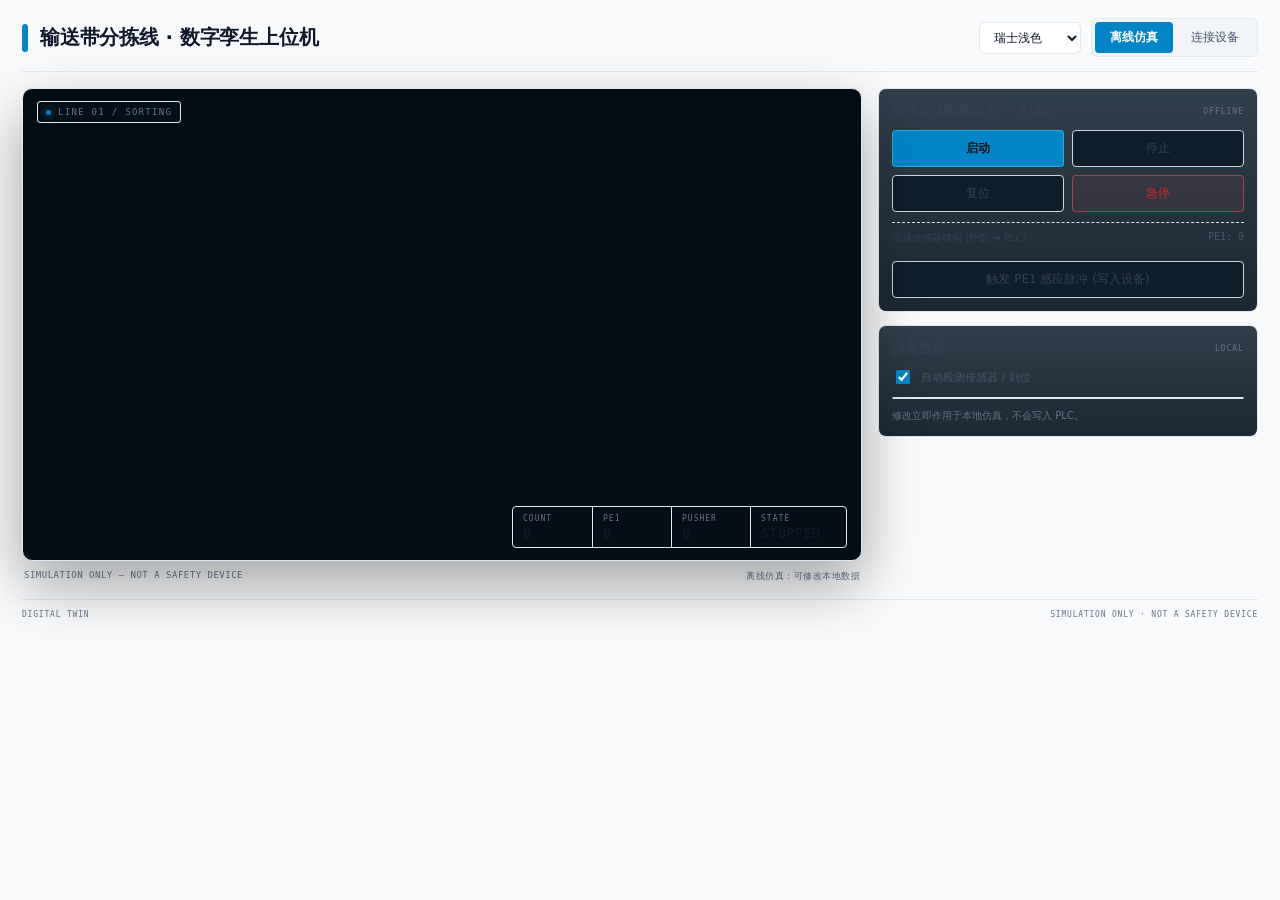
==== assets/template/index.html @ cc93570f "refactor: multi-theme & multi-protocol UI across template and SCADA showcase" ====
<!doctype html>
<html lang="zh-CN" data-theme="swiss-light">
<head>
  <meta charset="utf-8">
  <meta name="viewport" content="width=device-width, initial-scale=1">
  <title>输送带分拣线 · 数字孪生</title>
  <link rel="stylesheet" href="styles.css">
</head>
<body>
  <div class="app">
    <header class="topbar">
      <div class="brand">
        <span class="brand-mark" aria-hidden="true"></span>
        <div>
          <h1 id="projectTitle">输送带分拣线 · 数字孪生上位机</h1>
        </div>
      </div>
      <div class="topbar-actions">
        <select id="themeSelect" class="theme-select" aria-label="界面主题">
          <option value="swiss-light" selected>瑞士浅色</option>
          <option value="isa-gray">ISA 中性灰</option>
          <option value="warm-cad">精密暖灰</option>
          <option value="dark-control">深色控制室</option>
        </select>
        <div class="mode-switch" role="tablist" aria-label="仿真模式">
          <button id="modeOffline" class="mode-btn active" role="tab" aria-selected="true">离线仿真</button>
          <button id="modeOnline" class="mode-btn" role="tab" aria-selected="false">连接设备</button>
        </div>
      </div>
    </header>

    <main class="layout">
      <section class="stage-wrap">
        <div class="stage-frame">
          <canvas id="scene" width="1600" height="900" aria-label="输送带分拣线数字孪生画面"></canvas>
          <div class="stage-tag"><span class="dot"></span> LINE 01 / SORTING</div>
          <div class="hud">
            <div class="hud-item"><span>COUNT</span><strong id="hudCount">0</strong></div>
            <div class="hud-item"><span>PE1</span><strong id="hudPe">0</strong></div>
            <div class="hud-item"><span>PUSHER</span><strong id="hudQ">0</strong></div>
            <div class="hud-item wide"><span>STATE</span><strong id="hudState">STOPPED</strong></div>
          </div>
          <div id="waitOverlay" class="wait-overlay hidden">
            <div class="spinner"></div>
            <div id="waitText">正在连接 PLC…</div>
            <button id="btnRetry" class="btn">重试</button>
          </div>
        </div>
        <div class="stage-foot">
          <span>SIMULATION ONLY — NOT A SAFETY DEVICE</span>
          <span id="workspaceHint">离线仿真：可修改本地数据</span>
        </div>
      </section>

      <aside class="sidebar">
        <section class="panel">
          <div class="panel-head"><h2>操作台 (现场输入 ➔ PLC)</h2><span id="opState" class="mono">OFFLINE</span></div>
          <div class="control-grid">
            <button class="btn primary" data-cmd="cmd.start">启动</button>
            <button class="btn" data-cmd="cmd.stop">停止</button>
            <button class="btn" data-cmd="cmd.reset">复位</button>
            <button class="btn danger" data-cmd="cmd.estop">急停</button>
          </div>
          <div style="margin-top: 10px; padding-top: 8px; border-top: 1px dashed var(--line);">
            <div style="font-size: 10px; color: var(--soft); margin-bottom: 6px; display: flex; justify-content: space-between;">
              <span>现场传感器模拟 (外部 ➔ PLC)</span>
              <span id="pe1StateLabel" class="mono" style="color: var(--dim);">PE1: 0</span>
            </div>
            <button id="btnTriggerPe1" class="btn wide pe-btn" data-cmd="sensor.pe1" title="模拟现场工件遮挡光电开关，向设备发送 DB1.DBX0.6 脉冲信号">
              触发 PE1 感应脉冲 (写入设备)
            </button>
          </div>
        </section>

        <section class="panel">
          <div id="offlinePane">
            <div class="panel-head"><h2>仿真数据</h2><span class="mono">LOCAL</span></div>
            <label class="auto-row">
              <input id="autoSensor" type="checkbox" checked>
              <span>自动检测传感器 / 到位</span>
            </label>
            <div id="simRows" class="sim-rows"></div>
            <p class="hint">修改立即作用于本地仿真，不会写入 PLC。</p>
          </div>

          <div id="onlinePane" class="hidden">
            <div class="panel-head"><h2>连接工业设备</h2><span id="onlineState" class="mono">未连接</span></div>
            <label class="field">通信协议驱动
              <select id="protoSelect">
                <option value="s7">Siemens S7comm (1200 / 1500 / 300 / PLCSIM)</option>
                <option value="modbus-tcp">Modbus TCP (以太网 502)</option>
                <option value="modbus-rtu">Modbus RTU (RS-485 串口)</option>
                <option value="tcp-raw">Raw TCP/IP Socket</option>
              </select>
            </label>
            <label class="field">设备地址 / 端点
              <input id="plcIp" spellcheck="false" placeholder="192.168.0.1 或 COM3">
            </label>
            <details class="advanced">
              <summary>高级参数：Rack / Slot / 站号</summary>
              <div class="field-row">
                <label class="field">Rack / Port
                  <input id="plcRack" type="number" min="0" max="65535" value="0">
                </label>
                <label class="field">Slot / Unit ID
                  <input id="plcSlot" type="number" min="0" max="255" value="1">
                </label>
              </div>
            </details>
            <button id="btnPlcConnect" class="btn primary wide">连接设备</button>
            <p id="onlineMsg" class="hint">输入设备 IP 或串口参数，网关支持 S7 / Modbus / Raw TCP 多协议热切换。</p>
            <label class="auto-row" style="margin-top: 10px; margin-bottom: 4px;">
              <input id="autoSensorOnline" type="checkbox" checked>
              <span>物料路过 PE1 时自动发信号给 PLC</span>
            </label>
            <div class="online-monitor" style="margin-top: 10px;">
              <div class="panel-head"><h2>信号监控与映射</h2><span id="onlineMonitorBadge" class="mono">PLC DATA</span></div>
              <div id="onlineTagRows" class="sim-rows" style="max-height: 340px;"></div>
            </div>
          </div>
        </section>
      </aside>
    </main>

    <footer class="footer">
      <span id="footerProject">DIGITAL TWIN</span>
      <span>SIMULATION ONLY · NOT A SAFETY DEVICE</span>
    </footer>
  </div>
  <script src="tia-twin-client.js"></script>
  <script src="app.js"></script>
  <script>
    const ts = document.getElementById('themeSelect');
    if (ts) ts.addEventListener('change', () => { document.documentElement.dataset.theme = ts.value; });
  </script>
</body>
</html>
---- assets/template/styles.css ----
:root,
[data-theme="swiss-light"] {
  --bg: #f8fafc; --bg-2: #f1f5f9; --panel: #ffffff; --line: #e2e8f0; --line-hi: #cbd5e1;
  --text: #0f172a; --soft: #334155; --dim: #475569; --faint: #64748b;
  --cyan: #0284c7; --cyan-dim: #0369a1; --green: #059669; --amber: #d97706; --red: #dc2626;
  --mono: "Fira Code", "Cascadia Code", Consolas, monospace;
  --sans: "Fira Sans", "PingFang SC", "Microsoft YaHei", system-ui, sans-serif;
}
[data-theme="isa-gray"] {
  --bg: #e5e7eb; --bg-2: #f3f4f6; --panel: #f9fafb; --line: #d1d5db; --line-hi: #9ca3af;
  --text: #111827; --soft: #374151; --dim: #4b5563; --faint: #6b7280;
  --cyan: #0369a1; --cyan-dim: #075985; --green: #059669; --amber: #d97706; --red: #dc2626;
}
[data-theme="warm-cad"] {
  --bg: #f4f3ef; --bg-2: #eae8e1; --panel: #ffffff; --line: #e7e5e4; --line-hi: #d6d3d1;
  --text: #1c1917; --soft: #44403c; --dim: #57534e; --faint: #78716c;
  --cyan: #0284c7; --cyan-dim: #0369a1; --green: #059669; --amber: #d97706; --red: #dc2626;
}
[data-theme="dark-control"] {
  --bg: #0e131b; --bg-2: #141b27; --panel: #141b27; --line: rgba(255,255,255,0.1); --line-hi: rgba(255,255,255,0.2);
  --text: #eef2f6; --soft: #cbd5e1; --dim: #8b98a9; --faint: #64748b;
  --cyan: #38bdf8; --cyan-dim: #0284c7; --green: #10b981; --amber: #f59e0b; --red: #ef4444;
}
* { box-sizing: border-box; }
html, body { margin: 0; min-height: 100%; background: var(--bg); color: var(--text); font-family: var(--sans); font-variant-numeric: tabular-nums; }
button, input, select { font: inherit; }
button { cursor: pointer; }
.mono { font-family: var(--mono); }
.app { width: min(1680px, 100%); margin: 0 auto; padding: 18px 22px 12px; display: flex; flex-direction: column; gap: 16px; }

.topbar {
  display: flex; align-items: center; justify-content: space-between; gap: 16px;
  padding-bottom: 14px; border-bottom: 1px solid var(--line); flex-wrap: wrap;
}
.brand { display: flex; align-items: center; gap: 12px; }
.brand-mark { width: 6px; height: 28px; border-radius: 3px; background: var(--cyan); }
h1 { margin: 0; font-size: 20px; font-weight: 600; letter-spacing: -.2px; }
.topbar-actions { display: flex; align-items: center; gap: 10px; }
.theme-select {
  border: 1px solid var(--line); background: var(--panel); color: var(--text);
  border-radius: 6px; padding: 7px 10px; font-size: 12px; cursor: pointer;
}
.pe-btn { margin-top: 0; border-color: var(--cyan); color: var(--cyan); background: transparent; }

.mode-switch {
  display: inline-flex; padding: 3px; gap: 3px; border: 1px solid var(--line);
  background: var(--bg-2); border-radius: 6px;
}
.mode-btn {
  appearance: none; border: 0; background: transparent; color: var(--dim);
  padding: 7px 15px; border-radius: 4px; font-size: 12px;
  transition: background .15s, color .15s;
}
.mode-btn:hover { color: var(--text); }
.mode-btn.active { background: var(--cyan); color: #ffffff; font-weight: 600; }
.mode-btn.active.offline { background: var(--panel); color: var(--cyan); border: 1px solid var(--line-hi); }

.layout { display: grid; grid-template-columns: minmax(0, 1fr) 380px; gap: 16px; align-items: start; }
.stage-wrap { min-width: 0; }
.stage-frame {
  position: relative; aspect-ratio: 16 / 9; border: 1px solid var(--line); border-radius: 10px;
  background: #050d14; overflow: hidden; box-shadow: 0 24px 60px rgba(0,0,0,.35);
}
#scene { width: 100%; height: 100%; display: block; }
.stage-tag {
  position: absolute; left: 14px; top: 12px; display: flex; align-items: center; gap: 7px;
  font-family: var(--mono); font-size: 9px; letter-spacing: 1.3px; color: var(--faint);
  background: rgba(6,16,24,.72); border: 1px solid var(--line); padding: 5px 8px; border-radius: 3px;
}
.stage-tag .dot { width: 5px; height: 5px; border-radius: 50%; background: var(--cyan); box-shadow: 0 0 10px var(--cyan); }
.hud {
  position: absolute; right: 14px; bottom: 12px; display: flex; gap: 1px;
  border: 1px solid var(--line); background: rgba(6,16,24,.85); border-radius: 4px; overflow: hidden;
}
.hud-item { min-width: 78px; padding: 7px 10px 6px; border-left: 1px solid var(--line); }
.hud-item:first-child { border-left: none; }
.hud-item span { display: block; font-family: var(--mono); font-size: 8px; letter-spacing: 1px; color: var(--faint); }
.hud-item strong { display: block; margin-top: 2px; font-family: var(--mono); font-size: 14px; font-weight: 600; }
.hud-item.wide { min-width: 96px; }
.stage-foot {
  display: flex; justify-content: space-between; gap: 12px; flex-wrap: wrap;
  padding: 9px 2px 0; color: var(--faint); font-family: var(--mono); font-size: 9px; letter-spacing: .5px;
}
.wait-overlay {
  position: absolute; inset: 0; z-index: 6; display: grid; place-content: center; justify-items: center;
  gap: 14px; background: radial-gradient(650px 320px at 50% 45%, rgba(14,45,62,.5), transparent 70%), rgba(5,13,20,.9);
  color: var(--soft); font-family: var(--mono); font-size: 11px; letter-spacing: .7px; text-align: center;
}
.wait-overlay.hidden { display: none; }
.wait-overlay .btn { padding: 7px 14px; font-size: 10px; }
.spinner { width: 26px; height: 26px; border-radius: 50%; border: 2px solid rgba(61,214,245,.18); border-top-color: var(--cyan); animation: spin .9s linear infinite; }
@keyframes spin { to { transform: rotate(360deg); } }

.sidebar { display: flex; flex-direction: column; gap: 13px; min-width: 0; }
.panel {
  background: linear-gradient(180deg, rgba(16,33,48,.86), rgba(9,22,33,.92));
  border: 1px solid var(--line); border-radius: 8px; padding: 13px;
}
.panel-head { display: flex; align-items: center; justify-content: space-between; margin-bottom: 10px; gap: 10px; }
.panel-head h2 { margin: 0; font-size: 13px; font-weight: 600; letter-spacing: .4px; color: var(--soft); }
.panel-head .mono { font-size: 8px; color: var(--faint); letter-spacing: 1px; }
.control-grid { display: grid; grid-template-columns: 1fr 1fr; gap: 8px; }
.btn {
  appearance: none; border: 1px solid var(--line-hi); background: #0e1d2a; color: var(--soft);
  border-radius: 4px; padding: 9px 12px; font-size: 12px; transition: border-color .15s, background .15s, color .15s, transform .05s;
}
.btn:hover { border-color: var(--cyan-dim); color: var(--text); background: #112433; }
.btn:active { transform: translateY(1px); }
.btn.primary { border-color: rgba(61,214,245,.55); color: #06131a; background: var(--cyan); font-weight: 600; }
.btn.primary:hover { background: #6fe4ff; }
.btn.danger { border-color: rgba(255,93,99,.5); color: var(--red); background: rgba(255,93,99,.07); }
.btn.danger:hover { background: rgba(255,93,99,.16); }
.btn:disabled { opacity: .38; cursor: not-allowed; transform: none; }
.btn.wide { width: 100%; margin-top: 10px; }
.hidden { display: none !important; }

.auto-row { display: flex; align-items: center; gap: 8px; font-size: 11px; color: var(--dim); margin: 2px 0 10px; user-select: none; }
.auto-row input { width: 14px; height: 14px; accent-color: var(--cyan); }
.sim-rows { max-height: 300px; overflow: auto; border: 1px solid var(--line); border-radius: 5px; background: rgba(5,13,20,.45); }
.sim-row {
  display: grid; grid-template-columns: minmax(0, 1fr) auto; align-items: center; gap: 8px;
  padding: 7px 9px; border-bottom: 1px solid rgba(28,50,69,.55);
}
.sim-row:last-child { border-bottom: 0; }
.sim-meta { min-width: 0; }
.sim-name { font-size: 11px; color: var(--soft); white-space: nowrap; overflow: hidden; text-overflow: ellipsis; }
.sim-id { font-family: var(--mono); font-size: 8px; color: var(--faint); margin-top: 2px; white-space: nowrap; overflow: hidden; text-overflow: ellipsis; }
.sim-control { display: flex; justify-content: flex-end; }
.sim-control input[type="checkbox"] { width: 16px; height: 16px; accent-color: var(--cyan); }
.sim-control input[type="number"] {
  width: 76px; padding: 5px 7px; border: 1px solid var(--line); border-radius: 3px;
  background: #06121b; color: var(--text); font-family: var(--mono); font-size: 10px; outline: none;
}
.sim-control input[type="number"]:focus { border-color: var(--cyan-dim); }
.field { display: block; font-size: 10px; color: var(--dim); margin-bottom: 9px; }
.field input {
  display: block; width: 100%; margin-top: 4px; padding: 8px 9px; border: 1px solid var(--line);
  border-radius: 4px; background: #06121b; color: var(--text); font-family: var(--mono); font-size: 11px; outline: none;
}
.field input:focus { border-color: var(--cyan-dim); }
.field-row { display: grid; grid-template-columns: 1fr 1fr; gap: 9px; }
.advanced { margin: 0 0 8px; }
.advanced summary { cursor: pointer; font-size: 10px; color: var(--faint); padding: 4px 0; }
.advanced .field-row { margin-top: 4px; }
.hint { margin: 9px 0 0; color: var(--faint); font-size: 10px; line-height: 1.5; }
.hint.ok { color: var(--green); }
.hint.warn { color: var(--amber); }
.hint.error { color: var(--red); }
.tag-val { font-family: var(--mono); font-size: 11px; color: var(--cyan); padding: 2px 7px; border-radius: 3px; background: rgba(61,214,245,.08); border: 1px solid rgba(61,214,245,.15); }
.tag-val.bool-true { color: var(--green); background: rgba(84,230,161,.12); border-color: rgba(84,230,161,.25); }
.tag-val.bool-false { color: var(--dim); background: rgba(126,151,170,.08); border-color: rgba(126,151,170,.15); }
.tag-val.none { color: var(--faint); background: transparent; border-color: transparent; }
.tag-group-title {
  padding: 6px 9px 4px; font-size: 10px; font-weight: 600; color: var(--cyan);
  background: rgba(61, 214, 245, 0.08); border-bottom: 1px solid var(--line);
  display: flex; justify-content: space-between; align-items: center; letter-spacing: .5px;
}
.tag-group-title.out {
  color: var(--soft); background: rgba(180, 200, 214, 0.06); margin-top: 4px;
}
.btn-micro {
  appearance: none; border: 1px solid rgba(61, 214, 245, 0.35); background: rgba(61, 214, 245, 0.12);
  color: var(--cyan); border-radius: 3px; padding: 2px 6px; font-size: 9px; font-family: var(--mono);
  cursor: pointer; transition: all .15s; margin-left: 6px;
}
.btn-micro:hover { background: var(--cyan); color: #06121b; }
.tag-badge { font-size: 8px; font-family: var(--mono); color: var(--dim); padding: 1px 4px; border-radius: 2px; background: rgba(255,255,255,0.05); }

.footer {
  display: flex; justify-content: space-between; gap: 14px; padding-top: 10px; border-top: 1px solid var(--line);
  color: var(--faint); font-family: var(--mono); font-size: 8px; letter-spacing: .8px;
}
@media (max-width: 1180px) {
  .layout { grid-template-columns: 1fr; }
  .sidebar { display: grid; grid-template-columns: 1fr 1fr; align-items: start; }
  .sim-rows { max-height: 260px; }
}
@media (max-width: 760px) {
  .app { padding: 12px; }
  .topbar { align-items: flex-start; flex-direction: column; }
  .sidebar { grid-template-columns: 1fr; }
  .hud { right: 8px; bottom: 8px; }
  .hud-item { min-width: 62px; padding: 6px 7px; }
  .hud-item strong { font-size: 12px; }
  .stage-foot { flex-direction: column; gap: 4px; }
  .footer { flex-direction: column; gap: 4px; }
}
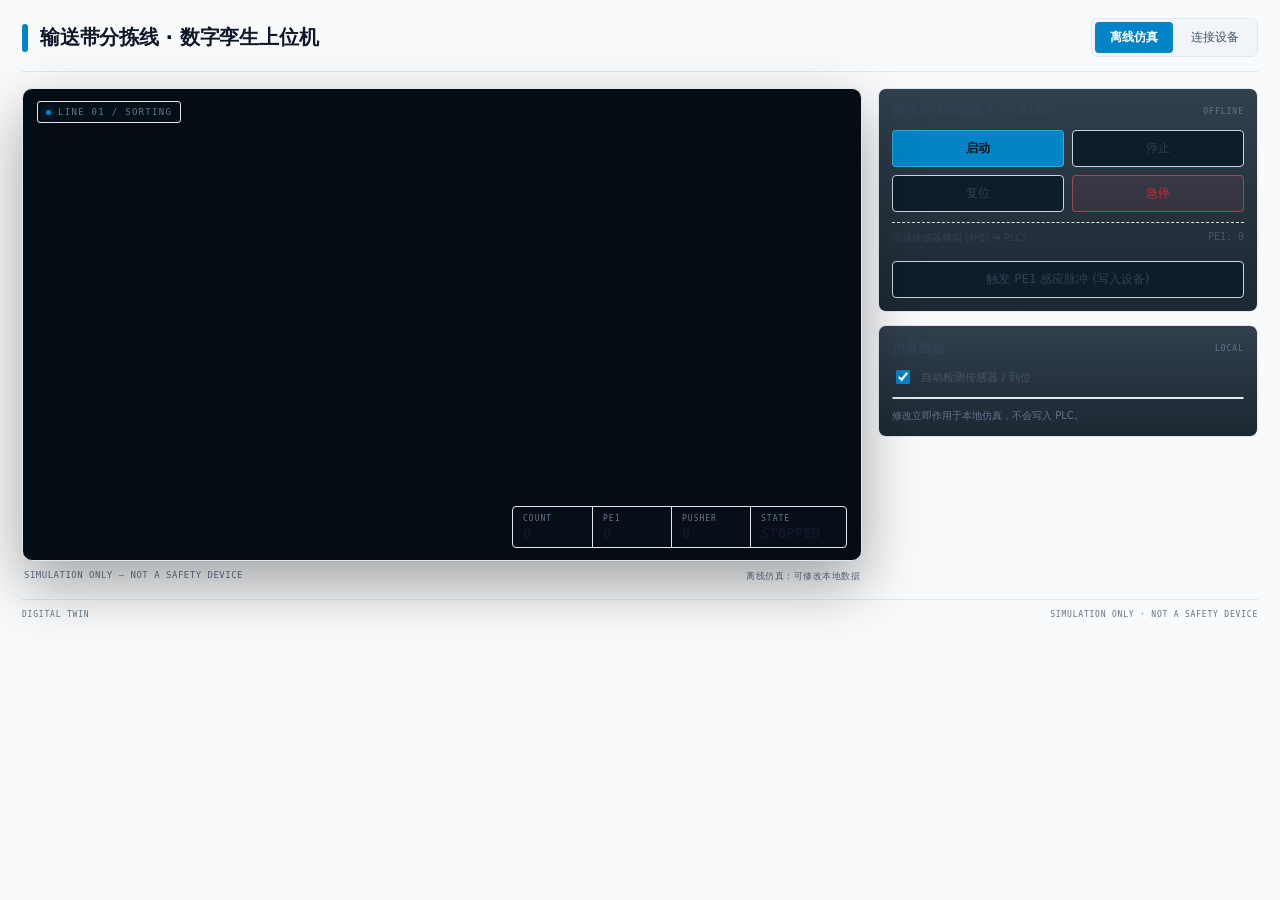
==== commit b14798d6: "refactor: remove theme-switcher chrome and unify palette per project" ====
--- a/assets/template/index.html
+++ b/assets/template/index.html
@@ -16,12 +16,6 @@
         </div>
       </div>
       <div class="topbar-actions">
-        <select id="themeSelect" class="theme-select" aria-label="界面主题">
-          <option value="swiss-light" selected>瑞士浅色</option>
-          <option value="isa-gray">ISA 中性灰</option>
-          <option value="warm-cad">精密暖灰</option>
-          <option value="dark-control">深色控制室</option>
-        </select>
         <div class="mode-switch" role="tablist" aria-label="仿真模式">
           <button id="modeOffline" class="mode-btn active" role="tab" aria-selected="true">离线仿真</button>
           <button id="modeOnline" class="mode-btn" role="tab" aria-selected="false">连接设备</button>
@@ -129,9 +123,5 @@
   </div>
   <script src="tia-twin-client.js"></script>
   <script src="app.js"></script>
-  <script>
-    const ts = document.getElementById('themeSelect');
-    if (ts) ts.addEventListener('change', () => { document.documentElement.dataset.theme = ts.value; });
-  </script>
 </body>
 </html>
